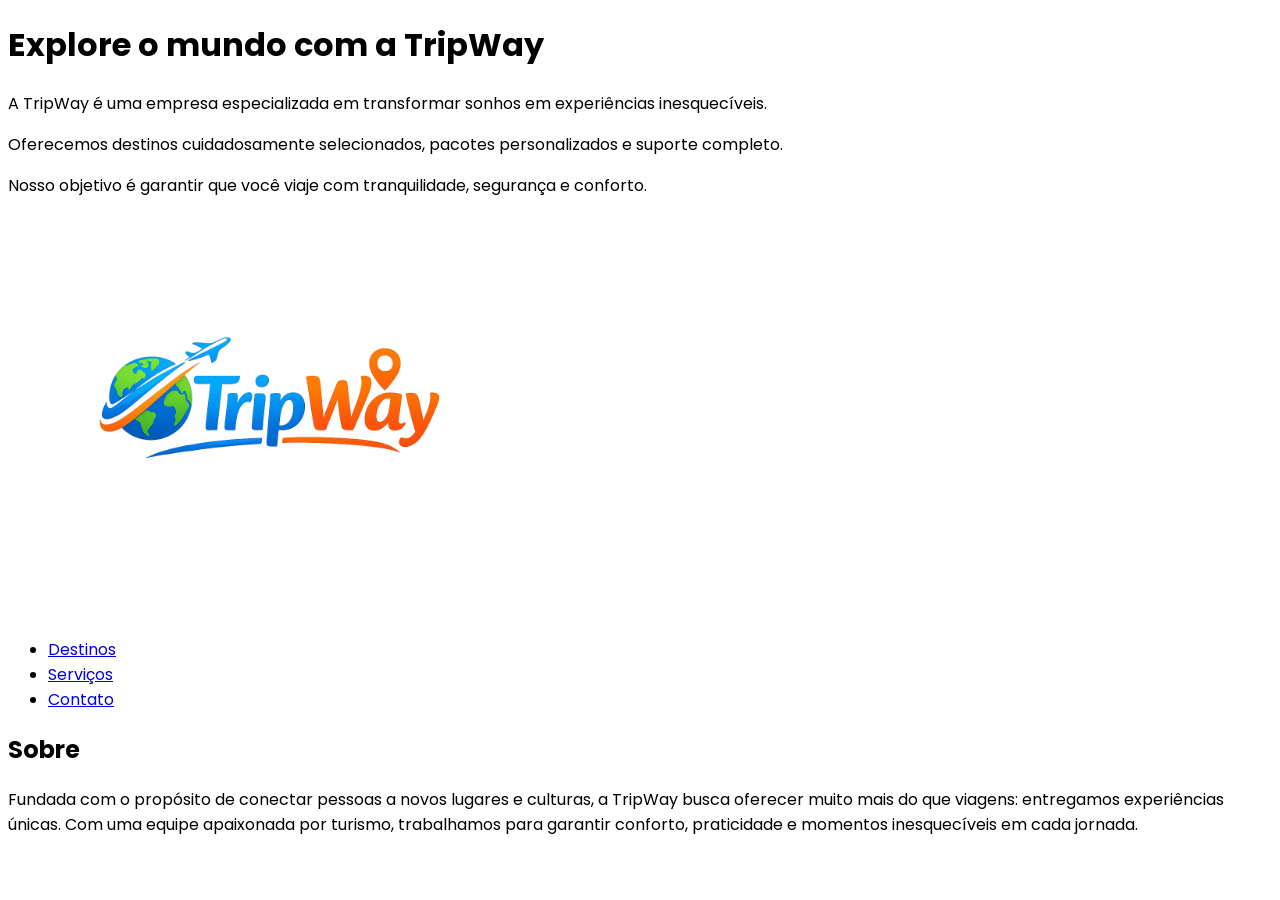
==== home.html @ 6480d62b "estrutura melhorada" ====
<!DOCTYPE html>
<html lang="pt-BR">
<head>
    <meta charset="UTF-8">
    <meta name="viewport" content="width=device-width, initial-scale=1.0">
    <link rel="preconnect" href="https://fonts.googleapis.com">
    <link rel="preconnect" href="https://fonts.gstatic.com" crossorigin>
    <link href="https://fonts.googleapis.com/css2?family=Bungee+Spice&family=Honk:MORF@15&display=swap" rel="stylesheet">
    <link rel="preconnect" href="https://fonts.googleapis.com">
    <link rel="preconnect" href="https://fonts.gstatic.com" crossorigin>
    <link href="https://fonts.googleapis.com/css2?family=Poppins:ital,wght@0,100;0,200;0,300;0,400;0,500;0,600;0,700;0,800;0,900;1,100;1,200;1,300;1,400;1,500;1,600;1,700;1,800;1,900&display=swap" rel="stylesheet">
    <title>TripWay</title>
</head>
<body style="font-family: Poppins;">

    <header>
         <h1>Explore o mundo com a <span style="font-family:Bungee+Spice&family;">TripWay</span> </h1>

        <p>A TripWay é uma empresa especializada em transformar sonhos em experiências inesquecíveis.</p> 

         <p> Oferecemos destinos cuidadosamente selecionados, pacotes personalizados e suporte completo. </p>

        <p>Nosso objetivo é garantir que você viaje com tranquilidade, segurança e conforto.</p>

    </header>

<img src="images/tripway.png" alt="logo" width="600">

<nav> 
    <ul>
        <li><a href="pages/destinos.html">Destinos</a></li>
        <li><a href="pages/servicos.html">Serviços</a></li>
        <li><a href="pages/contato.html">Contato</a></li>
    </ul>
</nav>

<section>
    <h2>Sobre</h2>
    <p>Fundada com o propósito de conectar pessoas a novos lugares e culturas, a TripWay busca oferecer muito mais do que viagens: entregamos experiências únicas.
Com uma equipe apaixonada por turismo, trabalhamos para garantir conforto, praticidade e momentos inesquecíveis em cada jornada.</p>
</section>
<main>



</main>
    
</body>
</html>
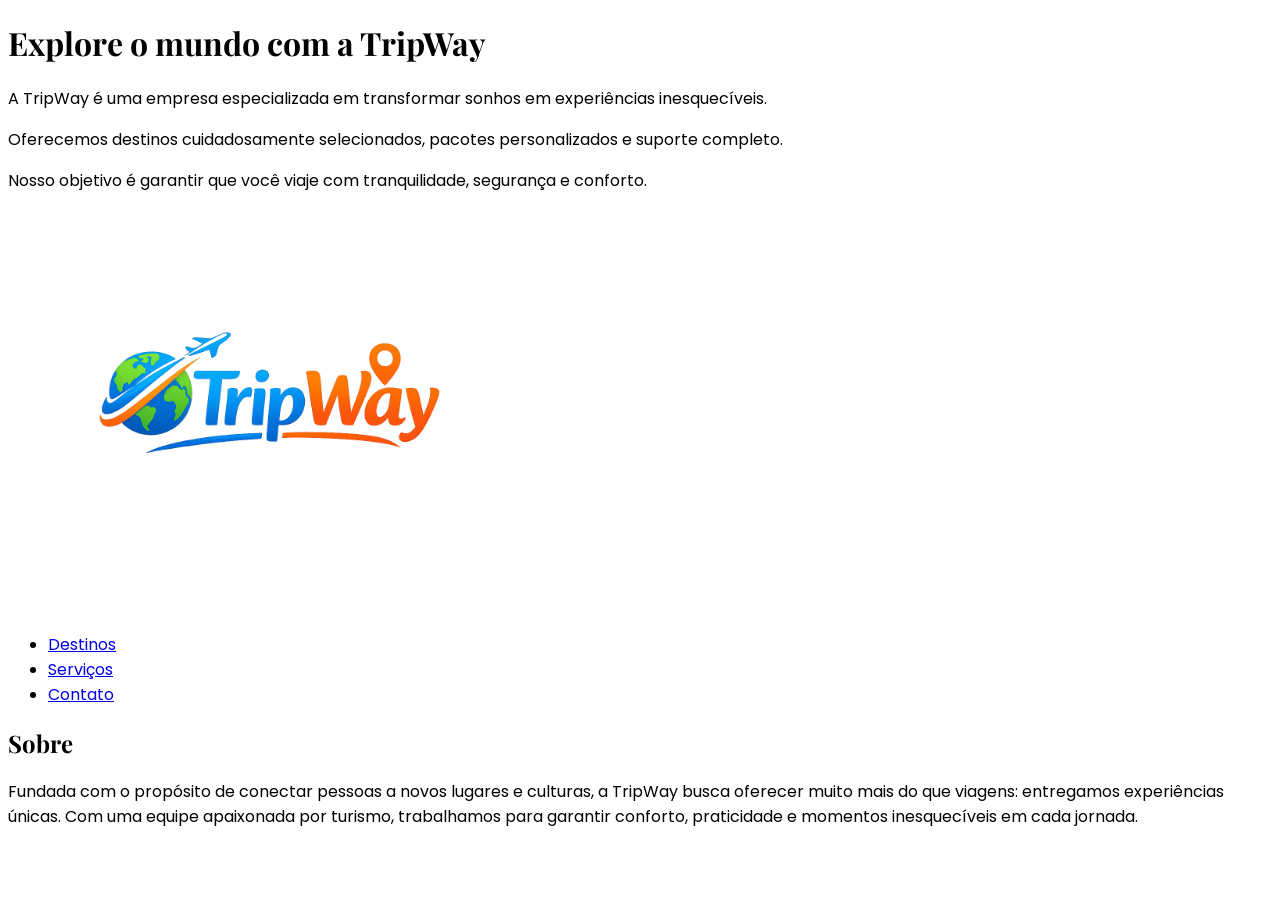
==== commit a3132957: "adicionado a fonte Playfair Display nos titulos da pagina home" ====
--- a/home.html
+++ b/home.html
@@ -5,16 +5,18 @@
     <meta name="viewport" content="width=device-width, initial-scale=1.0">
     <link rel="preconnect" href="https://fonts.googleapis.com">
     <link rel="preconnect" href="https://fonts.gstatic.com" crossorigin>
-    <link href="https://fonts.googleapis.com/css2?family=Bungee+Spice&family=Honk:MORF@15&display=swap" rel="stylesheet">
+    <link href="https://fonts.googleapis.com/css2?family=Poppins:ital,wght@0,100;0,200;0,300;0,400;0,500;0,600;0,700;0,800;0,900;1,100;1,200;1,300;1,400;1,500;1,600;1,700;1,800;1,900&display=swap" rel="stylesheet">
     <link rel="preconnect" href="https://fonts.googleapis.com">
     <link rel="preconnect" href="https://fonts.gstatic.com" crossorigin>
-    <link href="https://fonts.googleapis.com/css2?family=Poppins:ital,wght@0,100;0,200;0,300;0,400;0,500;0,600;0,700;0,800;0,900;1,100;1,200;1,300;1,400;1,500;1,600;1,700;1,800;1,900&display=swap" rel="stylesheet">
+    <link href="https://fonts.googleapis.com/css2?family=Playfair+Display:ital,wght@0,400..900;1,400..900&display=swap" rel="stylesheet">
     <title>TripWay</title>
 </head>
 <body style="font-family: Poppins;">
 
     <header>
-         <h1>Explore o mundo com a <span style="font-family:Bungee+Spice&family;">TripWay</span> </h1>
+         <h1 style="font-family: Playfair Display, serif;">
+  Explore o mundo com a TripWay
+</h1>
 
         <p>A TripWay é uma empresa especializada em transformar sonhos em experiências inesquecíveis.</p> 
 
@@ -22,9 +24,10 @@
 
         <p>Nosso objetivo é garantir que você viaje com tranquilidade, segurança e conforto.</p>
 
+        <img src="images/tripway.png" alt="logo" width="600">
     </header>
 
-<img src="images/tripway.png" alt="logo" width="600">
+
 
 <nav> 
     <ul>
@@ -34,15 +37,13 @@
     </ul>
 </nav>
 
-<section>
-    <h2>Sobre</h2>
+
+<main>
+    <section>
+    <h2 style = "font-family: Playfair Display, serif;">Sobre</h2>
     <p>Fundada com o propósito de conectar pessoas a novos lugares e culturas, a TripWay busca oferecer muito mais do que viagens: entregamos experiências únicas.
-Com uma equipe apaixonada por turismo, trabalhamos para garantir conforto, praticidade e momentos inesquecíveis em cada jornada.</p>
-</section>
-<main>
-
-
-
+    Com uma equipe apaixonada por turismo, trabalhamos para garantir conforto, praticidade e momentos inesquecíveis em cada jornada.</p>
+    </section>
 </main>
     
 </body>
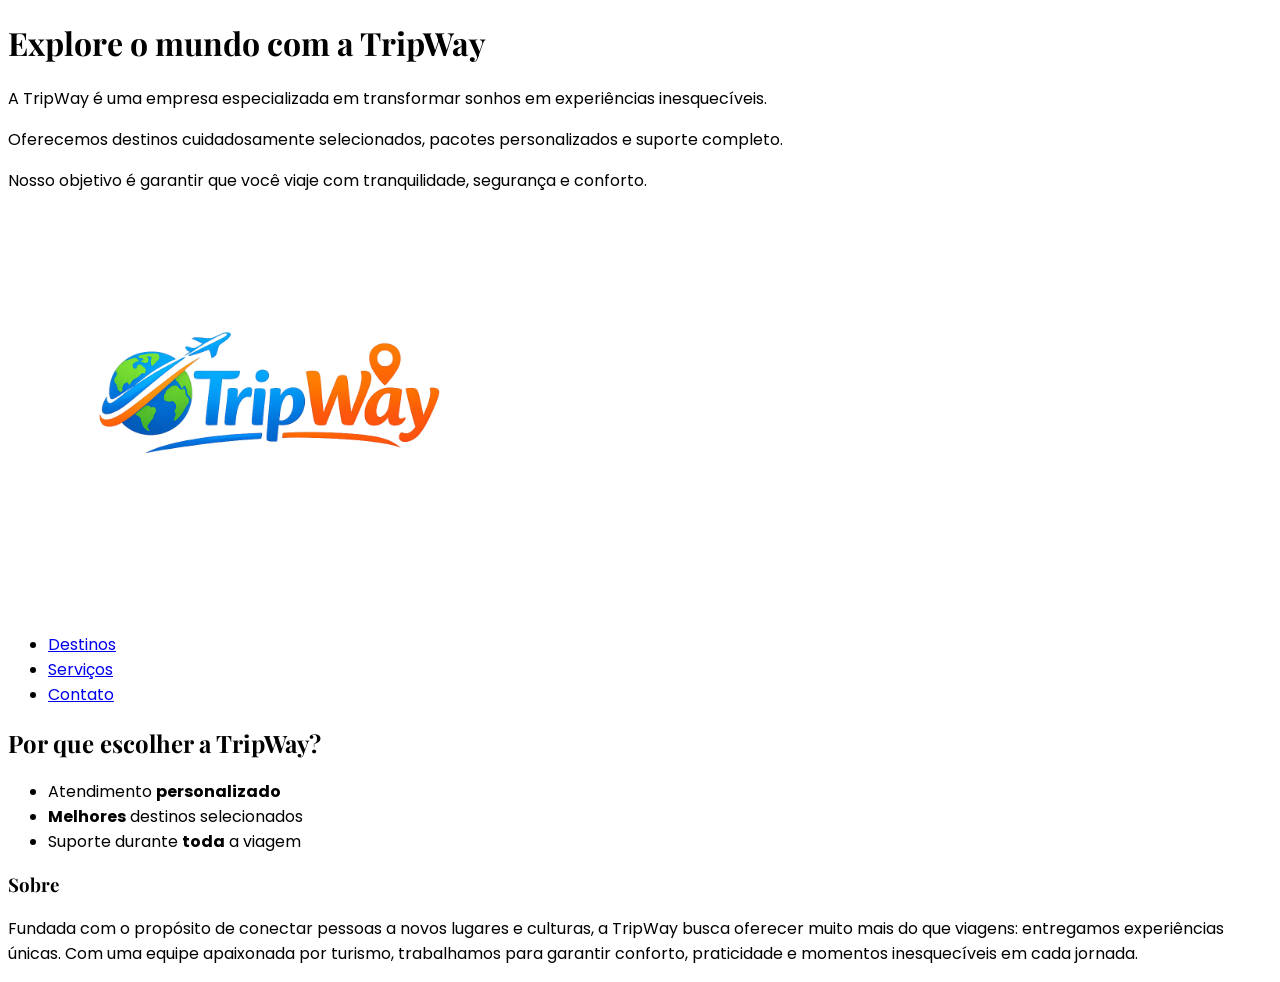
==== commit 13bac23e: "add motivos para escolher a tripway na pagina home" ====
--- a/home.html
+++ b/home.html
@@ -40,7 +40,17 @@
 
 <main>
     <section>
-    <h2 style = "font-family: Playfair Display, serif;">Sobre</h2>
+  <h2 style = "font-family: Playfair Display, serif;">Por que escolher a TripWay?</h2>
+
+  <ul>
+    <li>Atendimento <strong>personalizado</strong></li>
+    <li><strong>Melhores</strong> destinos selecionados</li>
+    <li>Suporte durante <strong>toda</strong> a viagem</li>
+  </ul>
+
+</section>
+    <section>
+    <h3 style = "font-family: Playfair Display, serif;">Sobre</h3>
     <p>Fundada com o propósito de conectar pessoas a novos lugares e culturas, a TripWay busca oferecer muito mais do que viagens: entregamos experiências únicas.
     Com uma equipe apaixonada por turismo, trabalhamos para garantir conforto, praticidade e momentos inesquecíveis em cada jornada.</p>
     </section>
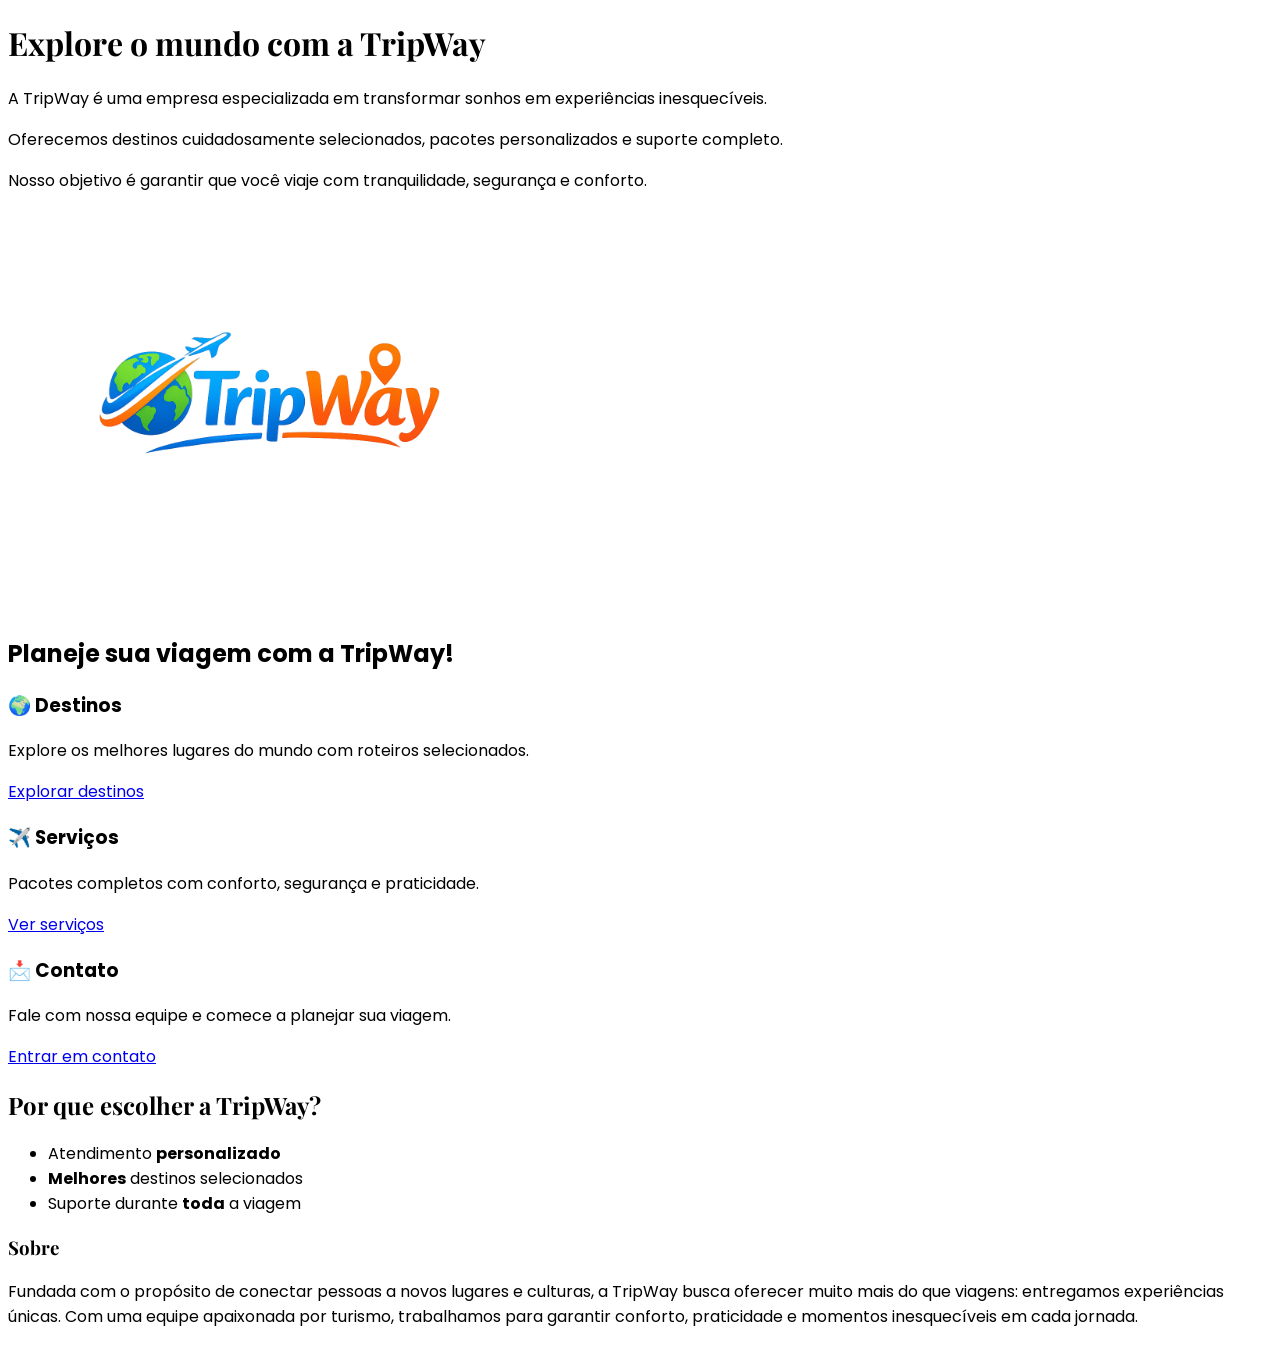
==== commit e9255330: "melhoria na area de navegacao na pagina home" ====
--- a/home.html
+++ b/home.html
@@ -27,33 +27,46 @@
         <img src="images/tripway.png" alt="logo" width="600">
     </header>
 
+<main>
 
+    <section>
+    <h2>Planeje sua viagem com a TripWay!</h2>
 
-<nav> 
-    <ul>
-        <li><a href="pages/destinos.html">Destinos</a></li>
-        <li><a href="pages/servicos.html">Serviços</a></li>
-        <li><a href="pages/contato.html">Contato</a></li>
-    </ul>
-</nav>
+    <div>
+      <h3>🌍 Destinos</h3>
+      <p>Explore os melhores lugares do mundo com roteiros selecionados.</p>
+      <a href="pages/destinos.html">Explorar destinos</a>
+    </div>
 
+    <div>
+      <h3>✈️ Serviços</h3>
+      <p>Pacotes completos com conforto, segurança e praticidade.</p>
+      <a href="pages/servicos.html">Ver serviços</a>
+    </div>
 
-<main>
+    <div>
+      <h3>📩 Contato</h3>
+      <p>Fale com nossa equipe e comece a planejar sua viagem.</p>
+      <a href="pages/contato.html">Entrar em contato</a>
+    </div>
+    </section>
+
     <section>
-  <h2 style = "font-family: Playfair Display, serif;">Por que escolher a TripWay?</h2>
+        <h2 style = "font-family: Playfair Display, serif;">Por que escolher a TripWay?</h2>
 
-  <ul>
-    <li>Atendimento <strong>personalizado</strong></li>
-    <li><strong>Melhores</strong> destinos selecionados</li>
-    <li>Suporte durante <strong>toda</strong> a viagem</li>
-  </ul>
+        <ul>
+             <li>Atendimento <strong>personalizado</strong></li>
+             <li><strong>Melhores</strong> destinos selecionados</li>
+             <li>Suporte durante <strong>toda</strong> a viagem</li>
+         </ul>
+    </section>
 
-</section>
     <section>
-    <h3 style = "font-family: Playfair Display, serif;">Sobre</h3>
-    <p>Fundada com o propósito de conectar pessoas a novos lugares e culturas, a TripWay busca oferecer muito mais do que viagens: entregamos experiências únicas.
-    Com uma equipe apaixonada por turismo, trabalhamos para garantir conforto, praticidade e momentos inesquecíveis em cada jornada.</p>
+         <h3 style = "font-family: Playfair Display, serif;">Sobre</h3>
+         <p>Fundada com o propósito de conectar pessoas a novos lugares e culturas, a TripWay busca oferecer muito mais do que viagens: entregamos experiências únicas.
+         Com uma equipe apaixonada por turismo, trabalhamos para garantir conforto, praticidade e momentos inesquecíveis em cada jornada.</p>
     </section>
+
 </main>
     
 </body>
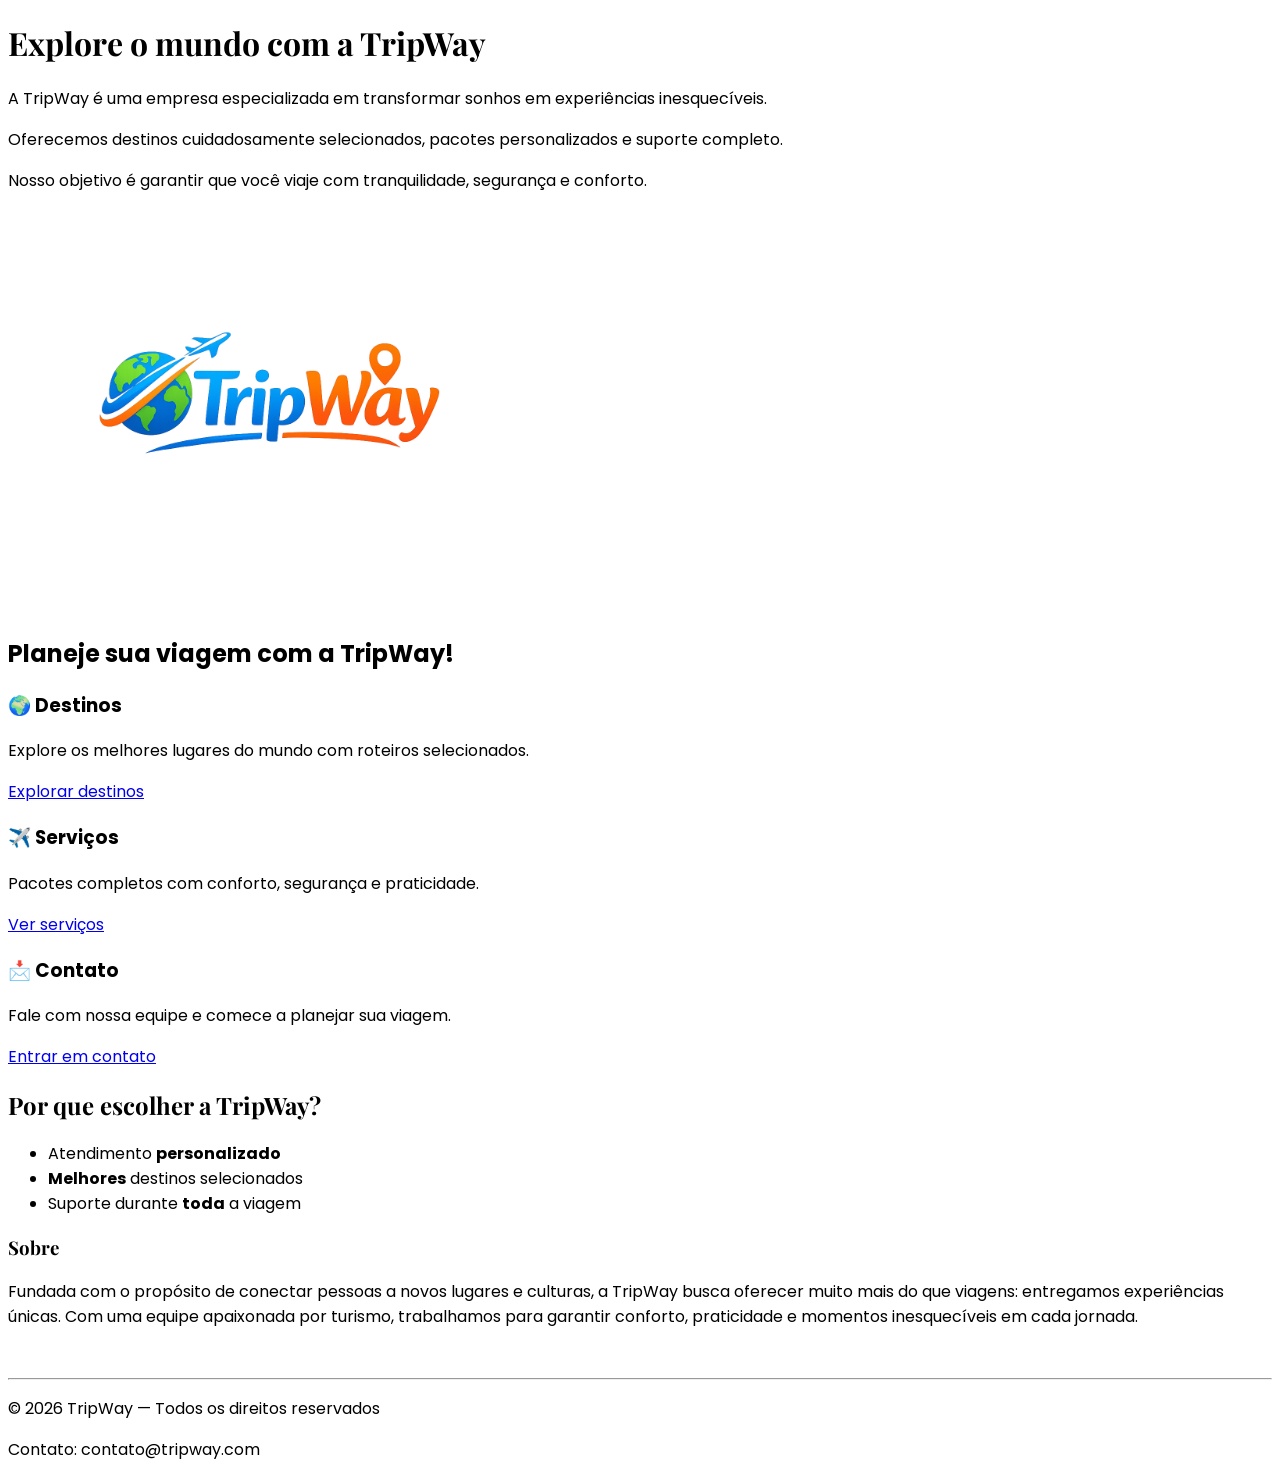
==== commit 8aa1488e: "add footer na pagina home" ====
--- a/home.html
+++ b/home.html
@@ -68,6 +68,12 @@
     </section>
 
 </main>
-    
+<br>
+<hr>
+<footer>
+    <p>© 2026 TripWay — Todos os direitos reservados</p>
+    <p>Contato: contato@tripway.com</p>
+</footer> 
+
 </body>
 </html>
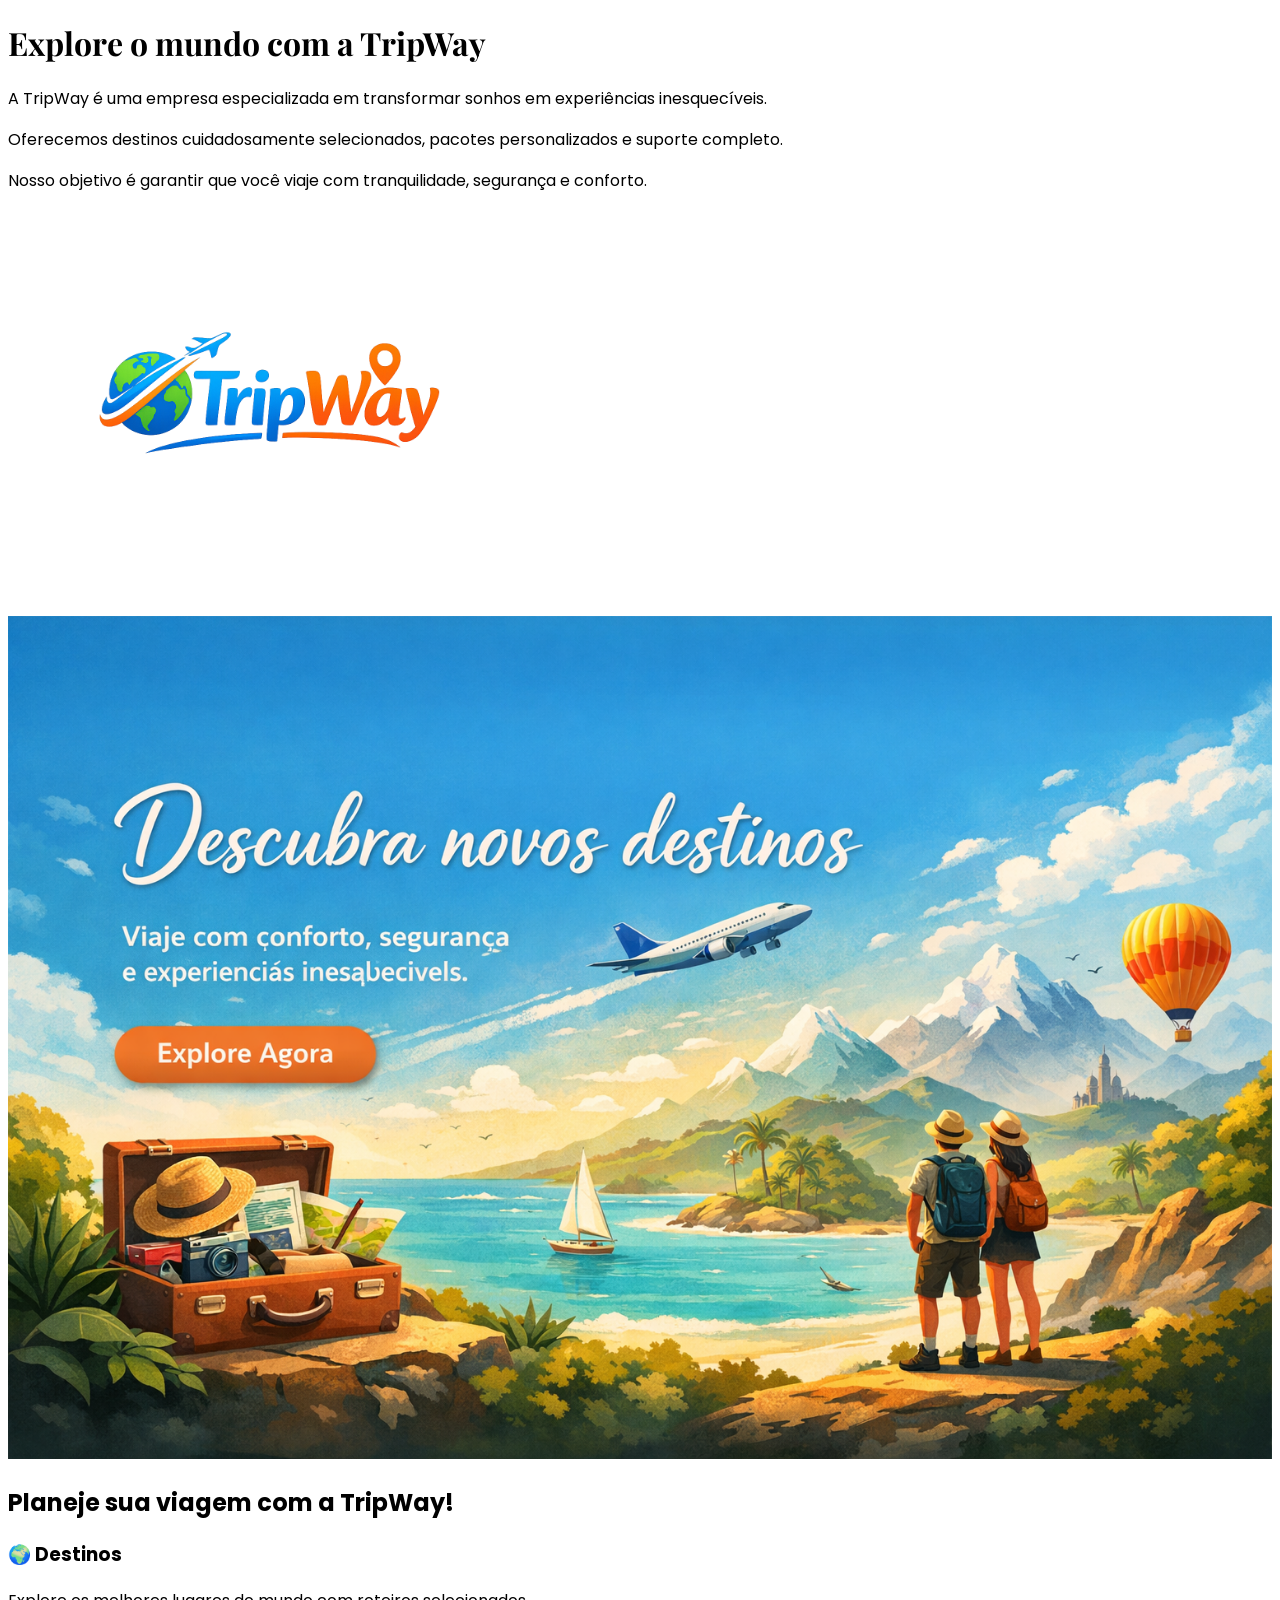
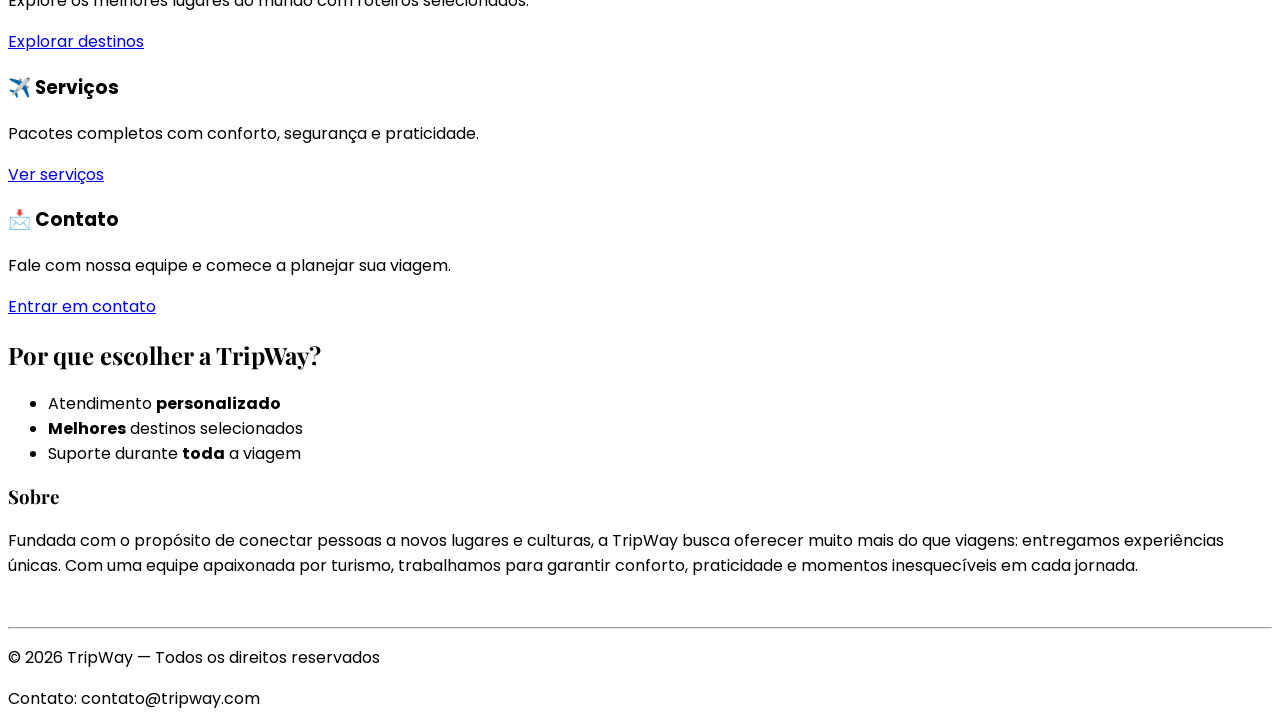
==== commit 3fb42759: "add banner na pagina home" ====
--- a/home.html
+++ b/home.html
@@ -29,6 +29,13 @@
 
 <main>
 
+    <section>
+    <img 
+      src="images/banner.png" 
+      alt="Banner da TripWay com paisagens de viagem e avião no céu" 
+      width="100%">
+  </section>
+ 
     <section>
     <h2>Planeje sua viagem com a TripWay!</h2>
 
@@ -68,8 +75,11 @@
     </section>
 
 </main>
+
 <br>
+
 <hr>
+
 <footer>
     <p>© 2026 TripWay — Todos os direitos reservados</p>
     <p>Contato: contato@tripway.com</p>
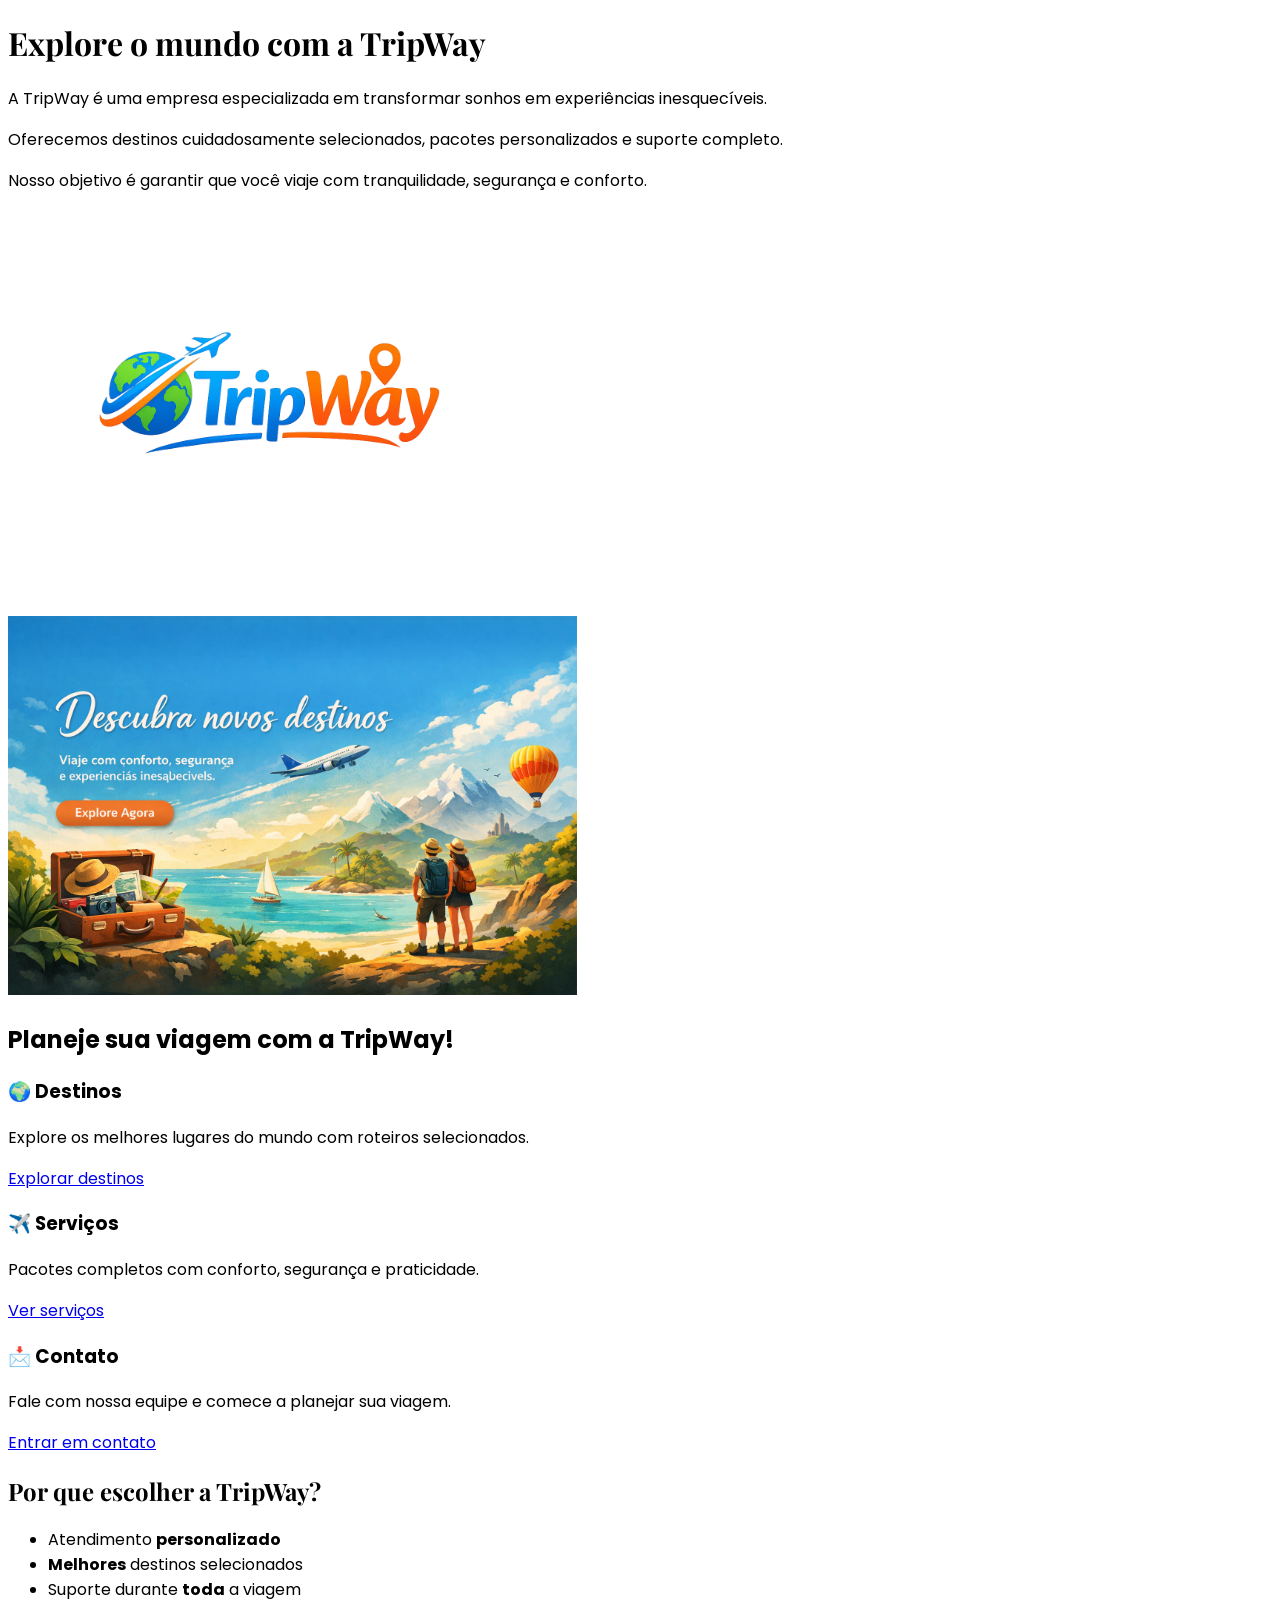
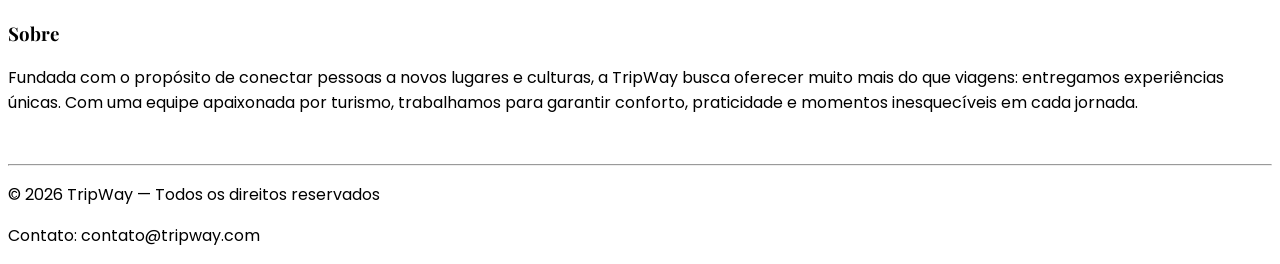
==== commit 453f5e00: "ajustado o tamanho do banner" ====
--- a/home.html
+++ b/home.html
@@ -32,8 +32,8 @@
     <section>
     <img 
       src="images/banner.png" 
-      alt="Banner da TripWay com paisagens de viagem e avião no céu" 
-      width="100%">
+      alt="Banner da TripWay " 
+      width="45%">
   </section>
  
     <section>
